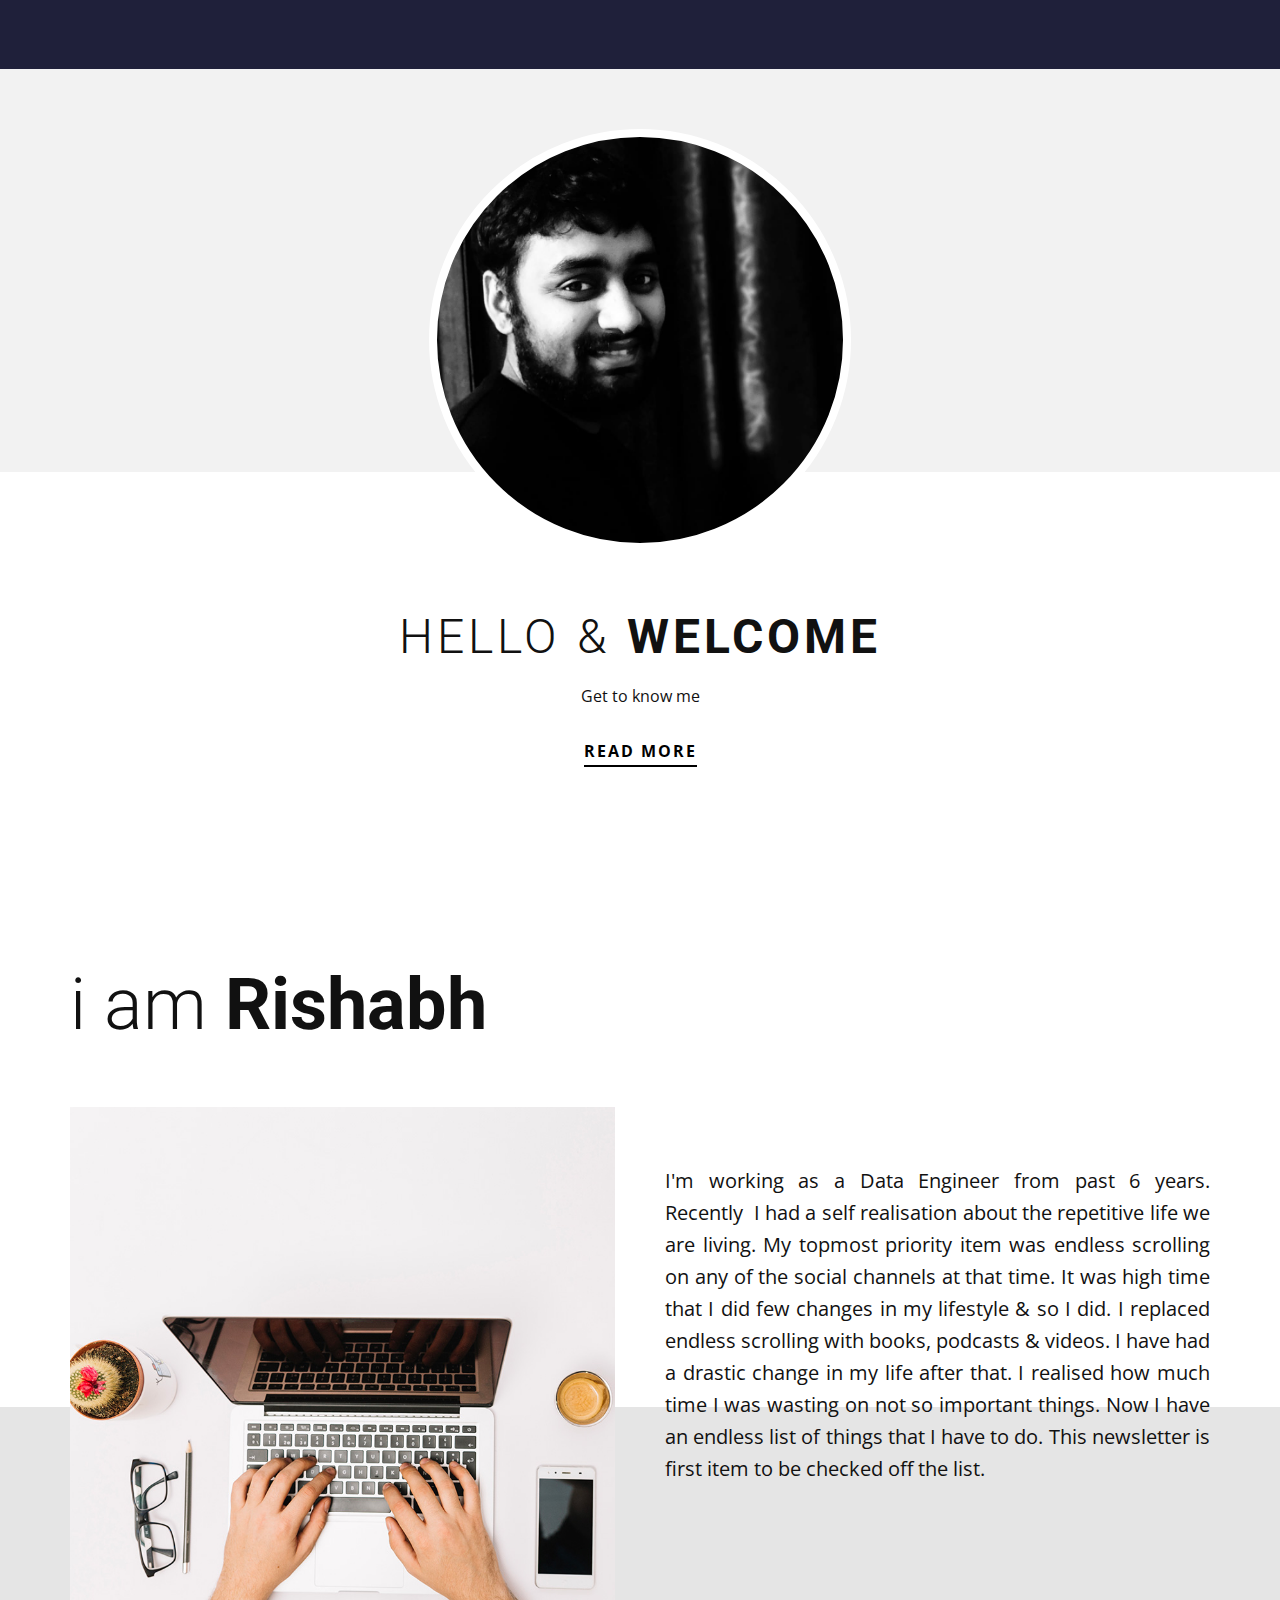
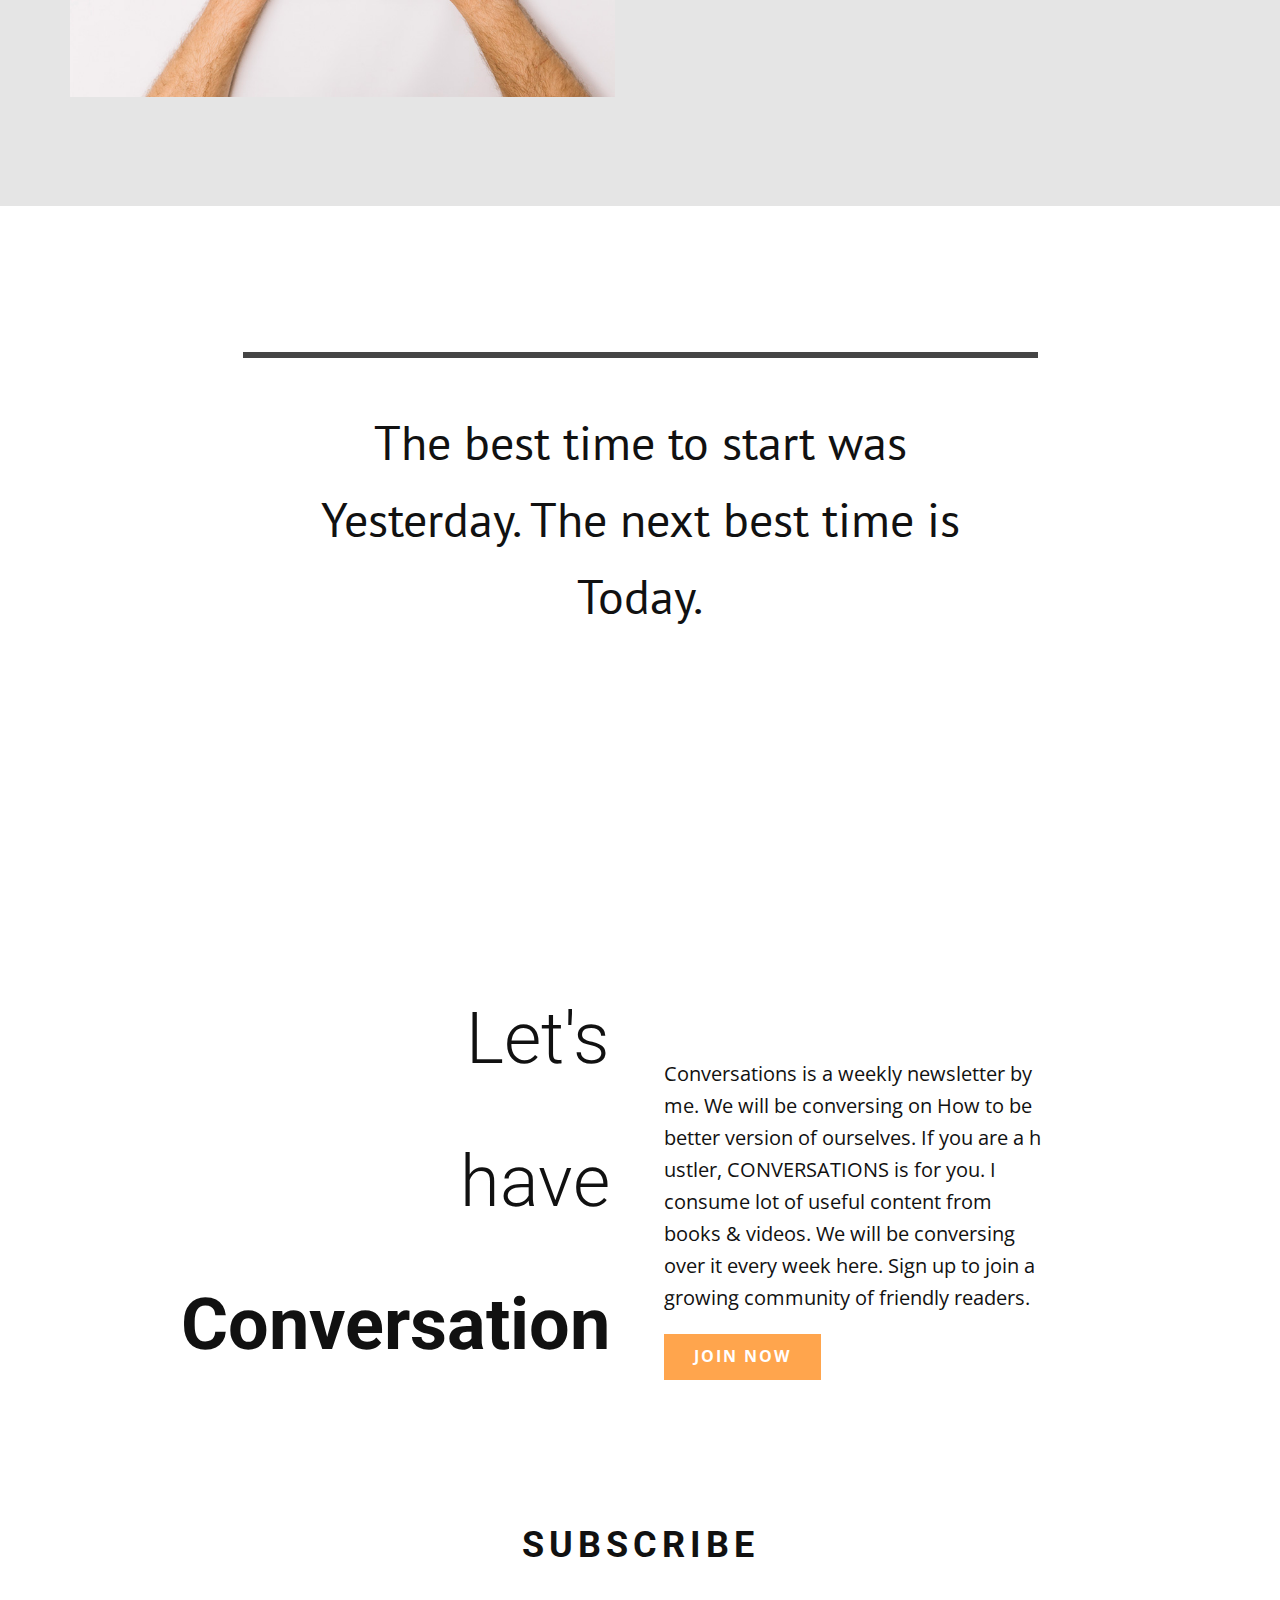
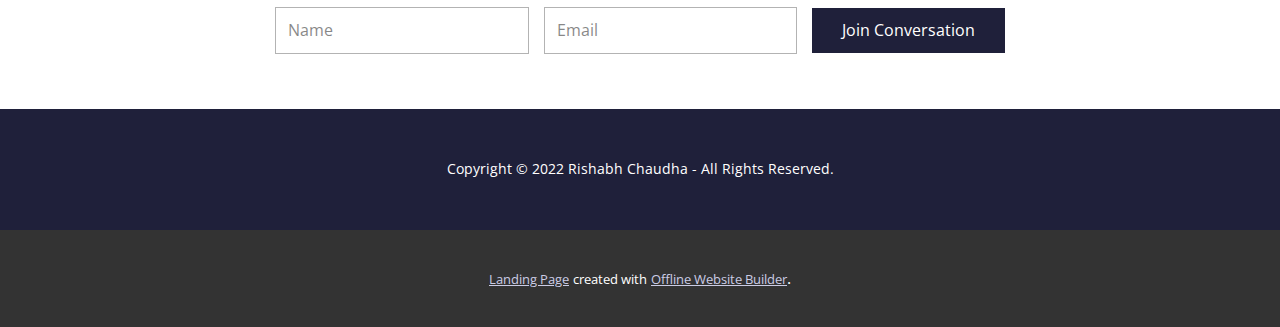
==== Rishabh-Chaudha.html @ b3c39283 "conversations2" ====
<!DOCTYPE html>
<html style="font-size: 16px;">
  <head>
    <meta name="viewport" content="width=device-width, initial-scale=1.0">
    <meta charset="utf-8">
    <meta name="keywords" content="creativestudio, We design People Inspired Experiences that create positive change in people&amp;apos;s lives.">
    <meta name="description" content="">
    <title>Rishabh Chaudha</title>
    <link rel="stylesheet" href="nicepage.css" media="screen">
<link rel="stylesheet" href="Rishabh-Chaudha.css" media="screen">
    <script class="u-script" type="text/javascript" src="jquery-1.9.1.min.js" defer=""></script>
    <script class="u-script" type="text/javascript" src="nicepage.js" defer=""></script>
    <meta name="generator" content="Nicepage 4.12.11, nicepage.com">
    <link id="u-theme-google-font" rel="stylesheet" href="https://fonts.googleapis.com/css?family=Roboto:100,100i,300,300i,400,400i,500,500i,700,700i,900,900i|Open+Sans:300,300i,400,400i,500,500i,600,600i,700,700i,800,800i">
    <link id="u-page-google-font" rel="stylesheet" href="https://fonts.googleapis.com/css?family=PT+Sans:400,400i,700,700i">
    
    
    
    
    
    
    <script type="application/ld+json">{
		"@context": "http://schema.org",
		"@type": "Organization",
		"name": ""
}</script>
    <meta name="theme-color" content="#1f203a">
    <meta property="og:title" content="Rishabh Chaudha">
    <meta property="og:type" content="website">
  </head>
  <body class="u-body u-xl-mode"><header class="u-clearfix u-header u-palette-1-base u-sticky u-header" id="sec-ab9d"><div class="u-align-left u-clearfix u-sheet u-sheet-1">
        <h3 class="u-headline u-text u-text-default u-text-1">
          <a href="/"></a>
        </h3>
      </div></header>
    <section class="u-align-center u-clearfix u-section-1" id="carousel_a717">
      <div class="u-expanded-width u-grey-5 u-shape u-shape-rectangle u-shape-1"></div>
      <div alt="" class="u-border-8 u-border-white u-image u-image-circle u-image-1" data-image-width="934" data-image-height="1080"></div>
      <h2 class="u-text u-text-1">Hello &amp; <b>Welcome</b>
      </h2>
      <p class="u-text u-text-2">Get to know me</p>
      <a href="/Rishabh-Chaudha.html#sec-7c5b" data-page-id="2163961" class="u-active-none u-border-2 u-border-black u-btn u-btn-rectangle u-button-style u-hover-none u-none u-btn-1">read more</a>
    </section>
    <section class="u-clearfix u-grey-10 u-section-2" id="sec-7c5b">
      <div class="u-expanded-width u-shape u-shape-rectangle u-white u-shape-1"></div>
      <div class="u-clearfix u-gutter-50 u-layout-wrap u-layout-wrap-1">
        <div class="u-layout">
          <div class="u-layout-row">
            <div class="u-container-style u-layout-cell u-left-cell u-size-30 u-layout-cell-1">
              <div class="u-container-layout u-valign-top u-container-layout-1">
                <h2 class="u-align-left u-text u-text-1">i am <span style="font-weight: 700;">Rishabh</span>
                </h2>
                <img src="/images/a9dcc2d3-077b-4cbf-35f1-05a7ca2b6438.jpg" alt="" class="u-expanded-width u-image u-image-default u-image-1" data-image-width="1000" data-image-height="919">
              </div>
            </div>
            <div class="u-align-justify u-container-style u-layout-cell u-right-cell u-size-30 u-layout-cell-2">
              <div class="u-container-layout u-container-layout-2">
                <p class="u-text u-text-2">
                  <span style="font-size: 1.25rem;">I'm working as a Data Engineer from past 6 years. Recently&nbsp; I had a self realisation about the repetitive life we are living. My topmost priority item was endless scrolling on any of the social channels at that time. It was high time that I did few changes in my lifestyle &amp; so I did. I replaced endless scrolling with books, podcasts &amp; videos. I have had a drastic change in my life after that. I realised how much time I was wasting on not so important things. Now I have an endless list of things that I have to do. This newsletter is first item to be checked off the list.</span>&nbsp;
                </p>
              </div>
            </div>
          </div>
        </div>
      </div>
    </section>
    <section class="u-clearfix u-section-3" id="carousel_9d5a">
      <div class="u-clearfix u-sheet u-sheet-1">
        <div class="u-border-6 u-border-grey-dark-1 u-line u-line-horizontal u-line-1"></div>
        <h2 class="u-align-center u-custom-font u-font-pt-sans u-text u-text-1">The best time to start was Yesterday. The next best time is Today.</h2>
      </div>
    </section>
    <section class="u-clearfix u-white u-section-4" id="carousel_96a0">
      <div class="u-clearfix u-sheet u-valign-middle-lg u-valign-middle-md u-valign-middle-xl u-sheet-1">
        <div class="u-clearfix u-expanded-width u-layout-wrap u-layout-wrap-1">
          <div class="u-layout">
            <div class="u-layout-row">
              <div class="u-align-right u-container-style u-layout-cell u-size-30 u-layout-cell-1">
                <div class="u-container-layout u-container-layout-1">
                  <h1 class="u-text u-text-1">
                    <span style="font-size: 4.5rem;">Let's<br>have
                    </span>
                    <br>
                    <span style="font-size: 4.5rem;"><b>Conversation</b>
                    </span>
                    <span style="font-size: 6rem;">
                      <span style="font-size: 4.5rem;"></span>
                    </span>
                  </h1>
                </div>
              </div>
              <div class="u-container-style u-layout-cell u-size-30 u-layout-cell-2">
                <div class="u-container-layout u-valign-middle u-container-layout-2">
                  <p class="u-text u-text-2">Conversations is a weekly newsletter by me. We will be conversing on How to be better version of ourselves. If you are a h​​ustler, CONVERSATIONS is for you. I consume lot of useful content from books &amp; videos. We will be conversing over it every week here. Sign up to join a growing community of friendly readers.</p>
                  <a href="/Rishabh-Chaudha.html#sec-eaa6" data-page-id="2163961" class="u-btn u-button-style u-palette-2-base u-btn-1">JOIN Now</a>
                </div>
              </div>
            </div>
          </div>
        </div>
      </div>
    </section>
    <section class="u-align-center u-clearfix u-section-5" id="sec-eaa6">
      <div class="u-clearfix u-sheet u-sheet-1">
        <h2 class="u-text u-text-default u-text-1">subscribe</h2>
        <div class="u-form u-form-1">
          <form action="https://gmail.us9.list-manage.com/subscribe/post?u=7b9736323173a140902a7b219&amp;amp;id=6911c71668" method="POST" class="u-clearfix u-form-horizontal u-form-spacing-15 u-inner-form" style="padding: 15px;" source="mailchimp">
            
            
            <div class="u-form-group u-form-name u-label-none">
              <label for="name-ef64" class="u-label">Name</label>
              <input type="text" placeholder="Name" id="name-ef64" name="fname" class="u-border-1 u-border-grey-30 u-input u-input-rectangle" required="">
            </div>
            <div class="u-form-email u-form-group u-label-none">
              <label for="email-ef64" class="u-label">Email</label>
              <input type="email" placeholder="Email" id="email-ef64" name="email" class="u-border-1 u-border-grey-30 u-input u-input-rectangle" required="">
            </div>
            <div class="u-form-group u-form-submit">
              <a href="#" class="u-btn u-btn-submit u-button-style">Join Conversation<br>
              </a>
              <input type="submit" value="submit" class="u-form-control-hidden">
            </div>
            <div class="u-form-send-message u-form-send-success">#FormSendSuccess</div>
            <div class="u-form-send-error u-form-send-message">#FormSendError</div>
            <input type="hidden" value="" name="recaptchaResponse">
          </form>
        </div>
      </div>
    </section>
    
    
    <footer class="u-align-center u-clearfix u-footer u-palette-1-base u-footer" id="sec-0f65"><div class="u-clearfix u-sheet u-sheet-1">
        <p class="u-small-text u-text u-text-variant u-text-1"> Copyright © 2022 Rishabh Chaudha - All Rights Reserved.</p>
      </div></footer>
    <section class="u-backlink u-clearfix u-grey-80">
      <a class="u-link" href="landing-page" target="_blank">
        <span>Landing Page</span>
      </a>
      <p class="u-text">
        <span>created with</span>
      </p>
      <a class="u-link" href="" target="_blank">
        <span>Offline Website Builder</span>
      </a>. 
    </section>
  </body>
</html>
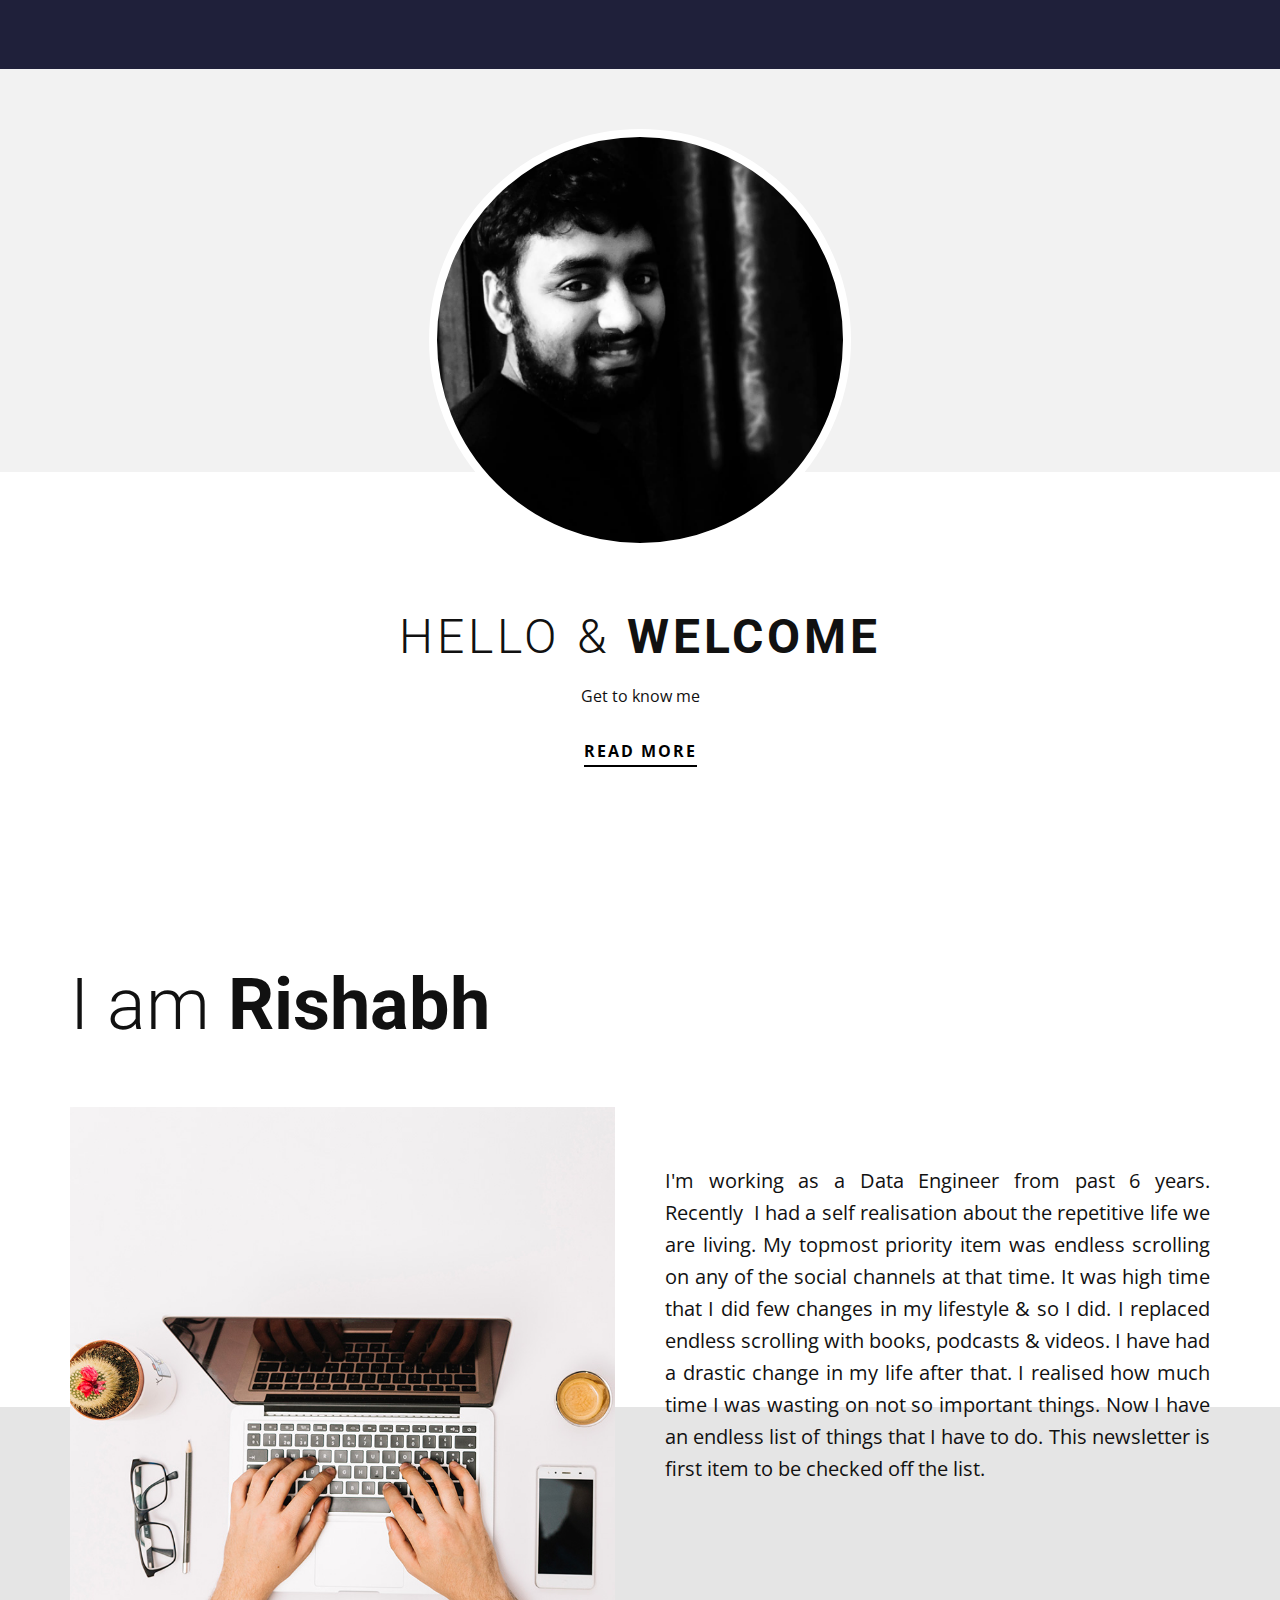
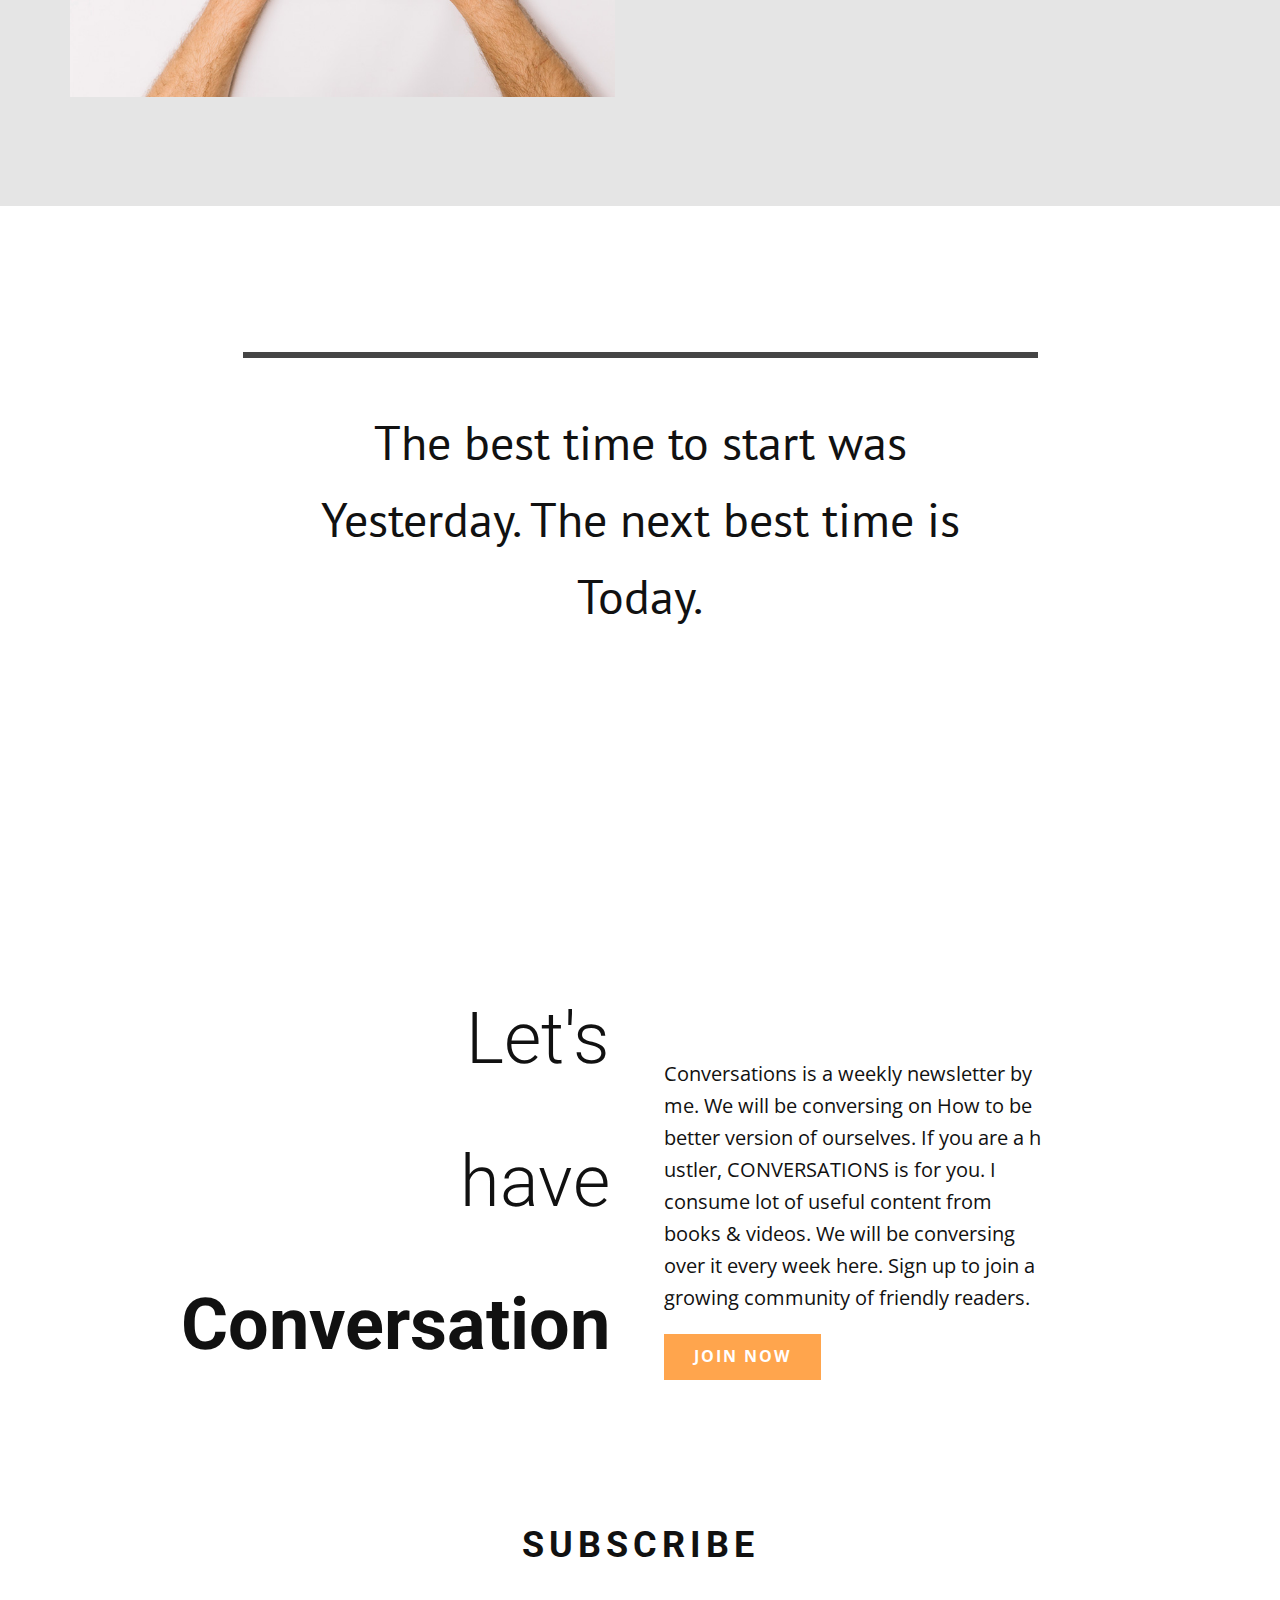
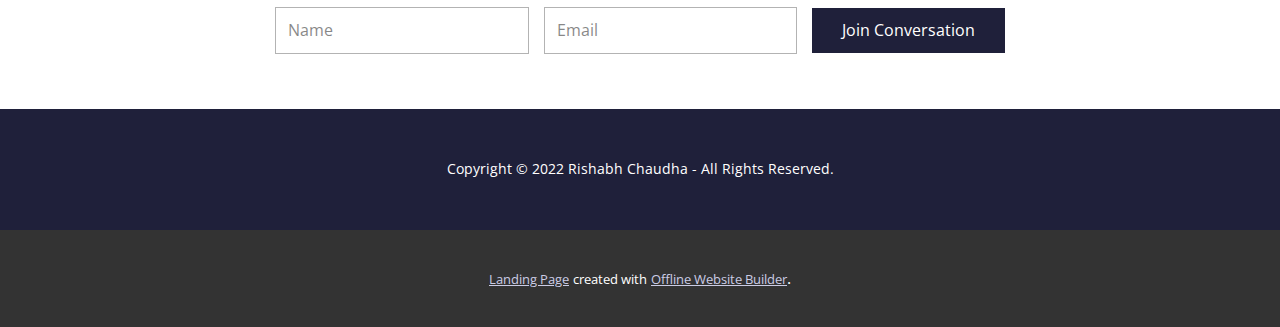
==== commit 58243f74: "Update Rishabh-Chaudha.html" ====
--- a/Rishabh-Chaudha.html
+++ b/Rishabh-Chaudha.html
@@ -48,7 +48,7 @@
           <div class="u-layout-row">
             <div class="u-container-style u-layout-cell u-left-cell u-size-30 u-layout-cell-1">
               <div class="u-container-layout u-valign-top u-container-layout-1">
-                <h2 class="u-align-left u-text u-text-1">i am <span style="font-weight: 700;">Rishabh</span>
+                <h2 class="u-align-left u-text u-text-1">I am <span style="font-weight: 700;">Rishabh</span>
                 </h2>
                 <img src="/images/a9dcc2d3-077b-4cbf-35f1-05a7ca2b6438.jpg" alt="" class="u-expanded-width u-image u-image-default u-image-1" data-image-width="1000" data-image-height="919">
               </div>
@@ -144,4 +144,4 @@
       </a>. 
     </section>
   </body>
-</html>+</html>
--- a/Rishabh-Chaudha.css
+++ b/Rishabh-Chaudha.css
@@ -12,7 +12,7 @@
 .u-section-1 .u-image-1 {
   width: 422px;
   height: 422px;
-  background-image: url("/images/IMG-20210205-191341-Bokeh--01--01--01--01--01--01-Original.jpg");
+  background-image: url("./images/IMG-20210205-191341-Bokeh--01--01--01--01--01--01-Original.jpg");
   background-position: 50% 50%;
   margin: -343px auto 0;
 }
